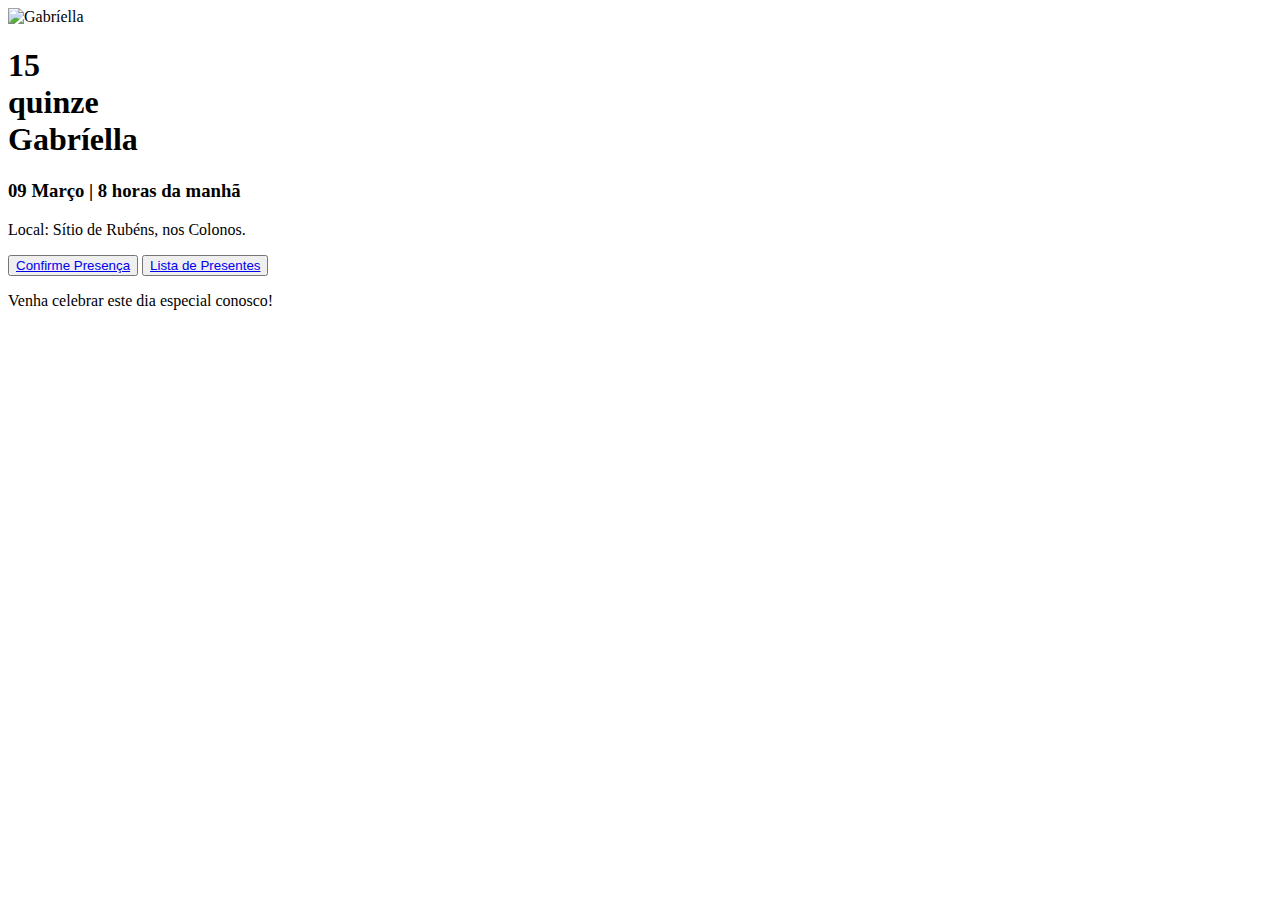
==== index.html @ 546b1e1a "Criando a página inicial" ====
<!DOCTYPE html>
<html lang="pt-br">
<head>
    <meta charset="UTF-8">
    <meta name="viewport" content="width=device-width, initial-scale=1.0">
    <link rel="stylesheet" href="style.css">
    <title>Convite Gabríella</title>
</head>
<body >    

    <main class="container">

        <img class="img-gabi" src="imagens/gabi.jpeg" alt="Gabríella">

        <h1 class="titulo">15 <br>quinze<br> Gabríella</h1>
        
        <h3 class="subtitulo">09 Março | 8 horas da manhã</h3>
                    
        <p class="text">Local: Sítio de Rubéns, nos Colonos.</em></p>
        
        <div class="box">
            <button class="btn blue" onclick="alert('Responda o questionário para confirmar Presença!!!')"><a target="_blank" class="cta" href="https://forms.gle/JVSq3yHhEQ9xeJAk9">Confirme Presença</a></button>
            <button class="btn pink"><a class="cta" href="presentes.html">Lista de Presentes</a></button>
        </div>

    </main>
    
    <footer>
        <p>Venha celebrar este dia especial conosco!</p>
    </footer>
    
</body>
</html>
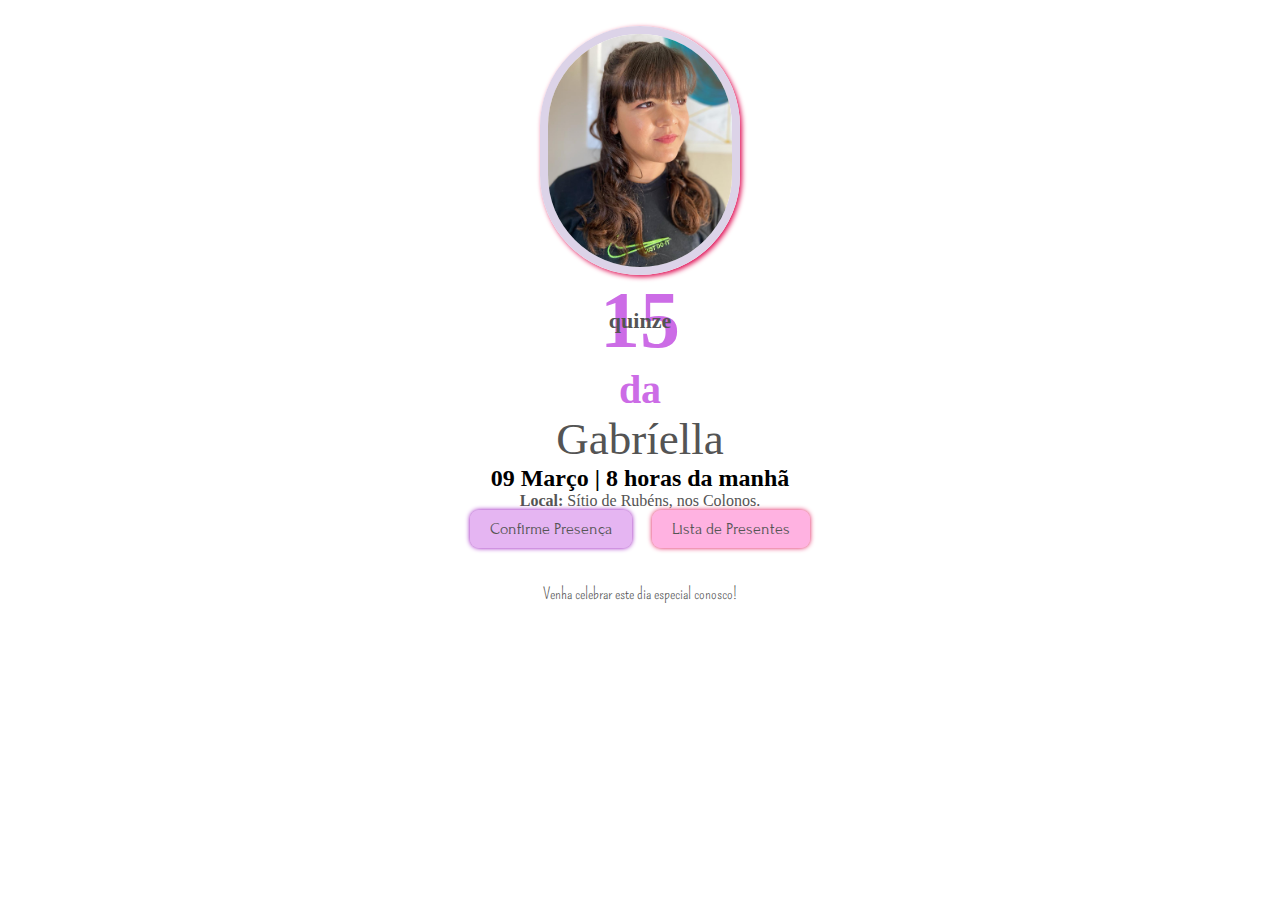
==== commit 21a75896: "Atualizando página inicial" ====
--- a/index.html
+++ b/index.html
@@ -7,27 +7,36 @@
     <title>Convite Gabríella</title>
 </head>
 <body >    
+    <div class="background">
 
-    <main class="container">
+        <main class="container">
 
-        <img class="img-gabi" src="imagens/gabi.jpeg" alt="Gabríella">
+            <img class="img-gabi" src="imagens/gabi.jpeg" alt="Gabríella">
 
-        <h1 class="titulo">15 <br>quinze<br> Gabríella</h1>
+            <div class="container-quinze">
+                <h2 class="subtitulo-15">15</h2>
+                <h2 class="subtitulo-quinze">quinze</h2>
+            </div>
+
+            <h2 class="subtitulo-da">da</h2>
+
+            <h1 class="titulo"> Gabríella</h1>
+            
+            <h2 class="subtitulo">09 Março | 8 horas da manhã</h2>
+                        
+            <p class="text"><b>Local:</b> Sítio de Rubéns, nos Colonos.</em></p>
+            
+            <div class="box">
+                <button class="btn blue" onclick="alert('Responda o questionário para confirmar Presença!!!')"><a target="_blank" class="cta" href="https://forms.gle/JVSq3yHhEQ9xeJAk9">Confirme Presença</a></button>
+                <button class="btn pink"><a class="cta" href="presentes.html">Lista de Presentes</a></button>
+            </div>
+
+        </main>
         
-        <h3 class="subtitulo">09 Março | 8 horas da manhã</h3>
-                    
-        <p class="text">Local: Sítio de Rubéns, nos Colonos.</em></p>
-        
-        <div class="box">
-            <button class="btn blue" onclick="alert('Responda o questionário para confirmar Presença!!!')"><a target="_blank" class="cta" href="https://forms.gle/JVSq3yHhEQ9xeJAk9">Confirme Presença</a></button>
-            <button class="btn pink"><a class="cta" href="presentes.html">Lista de Presentes</a></button>
-        </div>
+        <footer>
+            <p>Venha celebrar este dia especial conosco!</p>
+        </footer>
 
-    </main>
-    
-    <footer>
-        <p>Venha celebrar este dia especial conosco!</p>
-    </footer>
-    
+    </div>
 </body>
 </html>--- a/style.css
+++ b/style.css
@@ -0,0 +1,109 @@
+/* Fonte externa */
+@import url('https://fonts.googleapis.com/css2?family=Cinzel+Decorative&family=Forum&family=Pompiere&display=swap');
+
+/* Fonte baixada */
+@font-face{
+    font-family: "wonderful";
+    src: url('/fonts/Wonderful Branding.ttf') format(truetype);
+    font-weight: normal;
+}
+
+*{
+    margin: 0;
+    padding: 0;
+    box-sizing: border-box;
+    text-decoration: none;    
+}
+
+body{
+    background:radial-gradient(#d9d9d9, #C5B5D9);
+    background: url('/imagens/img-background.png') no-repeat center;    
+}
+
+.container{
+    display: flex;
+    flex-direction: column;
+    align-items: center;
+    margin: 2%;
+}
+
+.box{
+    display: flex;
+    gap: 20px;
+}
+
+.img-gabi{
+    width: 200px;  
+    border-radius: 180px;
+    border: #DCD3E8 solid 8px;
+    box-shadow: #DF0D53 2px 2px 5px;
+}
+
+.titulo{
+    font-family: 'Segoe UI';
+    font-size:45px;  
+    text-align: center;  
+    color: #545454;
+    font-weight:lighter;
+}
+
+.container-quinze{    
+    display: flex;
+    align-items: center;
+    justify-content: center;
+}
+.subtitulo-quinze{
+    font-family: "wonderful";
+    position: absolute;
+    font-size: 22px;
+    color: #545454;
+}
+.subtitulo-15{
+    font-size: 80px;
+    color: #cc6ce6;
+}
+
+.subtitulo-da{
+    font-size: 40px;
+    color: #cc6ce6;
+}
+
+
+.text{
+    text-align: center;
+    color: #545454;
+}
+
+.btn{
+    padding: 0.75em 1.5em;
+    border-radius: 9px;
+    border: none;
+}
+
+.blue{
+    background-color: rgba(204, 108, 230, 0.50);
+    box-shadow: #9100b9 0px 0px 5px;
+}
+
+.pink{
+    background-color: rgba(255, 102, 196, 0.50);
+    box-shadow: #DF0D53 0px 0px 5px;
+}
+
+.btn .cta{
+    font-family: 'Forum', cursive;
+    font-size: medium;
+    color: #545454;
+}
+
+.btn:hover{
+    opacity: 80%;
+}
+
+footer{
+    font-family: 'Pompiere', cursive;
+    padding: 10px;    
+    font-weight: lighter;
+    text-align: center;
+    color: #545454;
+}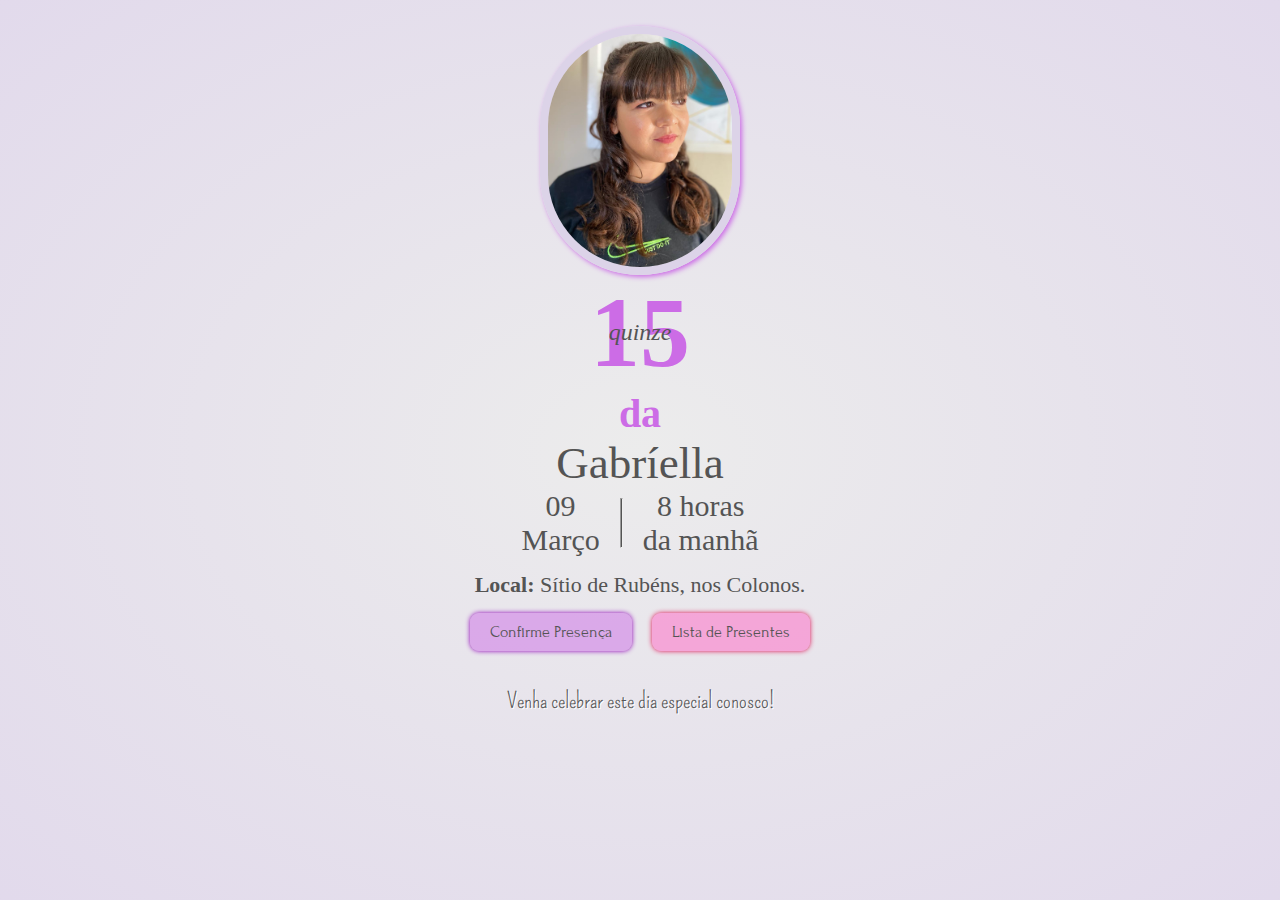
==== commit 551999c3: "Ajustando estilização da página inicial" ====
--- a/index.html
+++ b/index.html
@@ -22,7 +22,11 @@
 
             <h1 class="titulo"> Gabríella</h1>
             
-            <h2 class="subtitulo">09 Março | 8 horas da manhã</h2>
+            <div class="container-data">
+                <h2 class="subtitulo"><b>09</b> <br> Março</h2> 
+                <hr>
+                <h2 class="subtitulo"><b>8 horas</b> <br> da manhã</h2>
+            </div>
                         
             <p class="text"><b>Local:</b> Sítio de Rubéns, nos Colonos.</em></p>
             
--- a/style.css
+++ b/style.css
@@ -12,12 +12,13 @@
     margin: 0;
     padding: 0;
     box-sizing: border-box;
-    text-decoration: none;    
+    text-decoration: none;
 }
 
 body{
-    background:radial-gradient(#d9d9d9, #C5B5D9);
-    background: url('/imagens/img-background.png') no-repeat center;    
+    /* background:radial-gradient(#d9d9d9, #C5B5D9); */
+    background: radial-gradient(rgba(217, 217, 217, 0.5), rgba(197, 181, 217, 0.5)), url('/imagens/img-background.png')no-repeat center;
+    background-attachment: fixed;   
 }
 
 .container{
@@ -36,11 +37,11 @@
     width: 200px;  
     border-radius: 180px;
     border: #DCD3E8 solid 8px;
-    box-shadow: #DF0D53 2px 2px 5px;
+    box-shadow: #cc6ce6 2px 2px 5px;
 }
 
 .titulo{
-    font-family: 'Segoe UI';
+    font-family: "wonderful";
     font-size:45px;  
     text-align: center;  
     color: #545454;
@@ -55,11 +56,13 @@
 .subtitulo-quinze{
     font-family: "wonderful";
     position: absolute;
-    font-size: 22px;
+    font-size: 24px;
+    font-weight:lighter;
+    font-style: italic;
     color: #545454;
 }
 .subtitulo-15{
-    font-size: 80px;
+    font-size: 100px;
     color: #cc6ce6;
 }
 
@@ -68,9 +71,29 @@
     color: #cc6ce6;
 }
 
+.container-data{
+    display: flex;    
+    justify-content: center;
+    align-items: center;
+    gap: 20px;
+}
+hr{
+    width: 3px;
+    height: 50px;
+    background-color: #545454;
+    
+}
+.subtitulo{
+    font-weight: lighter;
+    text-align: center; 
+    font-size: 30px;
+    color: #545454;
+}
 
 .text{
+    font-size: 22px;
     text-align: center;
+    padding: 15px;
     color: #545454;
 }
 
@@ -102,8 +125,11 @@
 
 footer{
     font-family: 'Pompiere', cursive;
-    padding: 10px;    
+    padding: 10px; 
+    font-size: 22px;   
     font-weight: lighter;
+    
     text-align: center;
     color: #545454;
+    text-shadow: #ffffff 1px 1px;
 }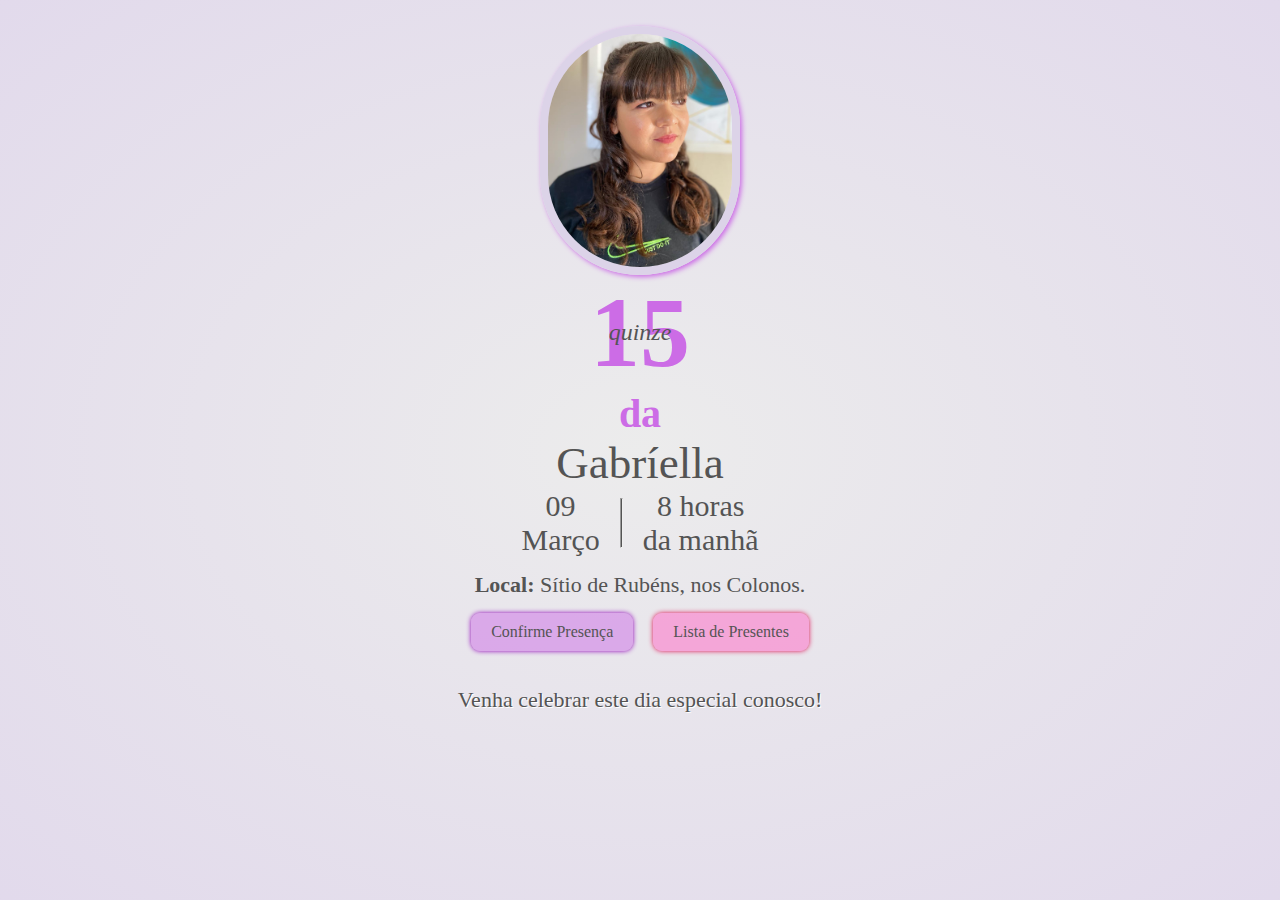
==== commit 88e498f5: "Ajustes finais na página inicial" ====
--- a/index.html
+++ b/index.html
@@ -31,7 +31,9 @@
             <p class="text"><b>Local:</b> Sítio de Rubéns, nos Colonos.</em></p>
             
             <div class="box">
-                <button class="btn blue" onclick="alert('Responda o questionário para confirmar Presença!!!')"><a target="_blank" class="cta" href="https://forms.gle/JVSq3yHhEQ9xeJAk9">Confirme Presença</a></button>
+
+                <button class="btn purple" onclick="alert('Responda o questionário para confirmar Presença!!!')"><a target="_blank" class="cta" href="https://forms.gle/K9rSzwhZNvErfoMYA">Confirme Presença</a></button>
+
                 <button class="btn pink"><a class="cta" href="presentes.html">Lista de Presentes</a></button>
             </div>
 
--- a/style.css
+++ b/style.css
@@ -1,6 +1,3 @@
-/* Fonte externa */
-@import url('https://fonts.googleapis.com/css2?family=Cinzel+Decorative&family=Forum&family=Pompiere&display=swap');
-
 /* Fonte baixada */
 @font-face{
     font-family: "wonderful";
@@ -16,7 +13,6 @@
 }
 
 body{
-    /* background:radial-gradient(#d9d9d9, #C5B5D9); */
     background: radial-gradient(rgba(217, 217, 217, 0.5), rgba(197, 181, 217, 0.5)), url('/imagens/img-background.png')no-repeat center;
     background-attachment: fixed;   
 }
@@ -44,8 +40,8 @@
     font-family: "wonderful";
     font-size:45px;  
     text-align: center;  
-    color: #545454;
     font-weight:lighter;
+    color: #545454;    
 }
 
 .container-quinze{    
@@ -67,6 +63,7 @@
 }
 
 .subtitulo-da{
+    font-family: 'Pompiere', cursive;
     font-size: 40px;
     color: #cc6ce6;
 }
@@ -77,13 +74,15 @@
     align-items: center;
     gap: 20px;
 }
+
 hr{
     width: 3px;
     height: 50px;
-    background-color: #545454;
-    
+    background-color: #545454;    
 }
+
 .subtitulo{
+    font-family: 'Pompiere', cursive;
     font-weight: lighter;
     text-align: center; 
     font-size: 30px;
@@ -91,6 +90,7 @@
 }
 
 .text{
+    font-family: 'Pompiere', cursive;
     font-size: 22px;
     text-align: center;
     padding: 15px;
@@ -103,9 +103,9 @@
     border: none;
 }
 
-.blue{
+.purple{
     background-color: rgba(204, 108, 230, 0.50);
-    box-shadow: #9100b9 0px 0px 5px;
+    box-shadow: #9100b9 0px 0px 5px;    
 }
 
 .pink{
@@ -127,8 +127,7 @@
     font-family: 'Pompiere', cursive;
     padding: 10px; 
     font-size: 22px;   
-    font-weight: lighter;
-    
+    font-weight: lighter;    
     text-align: center;
     color: #545454;
     text-shadow: #ffffff 1px 1px;
